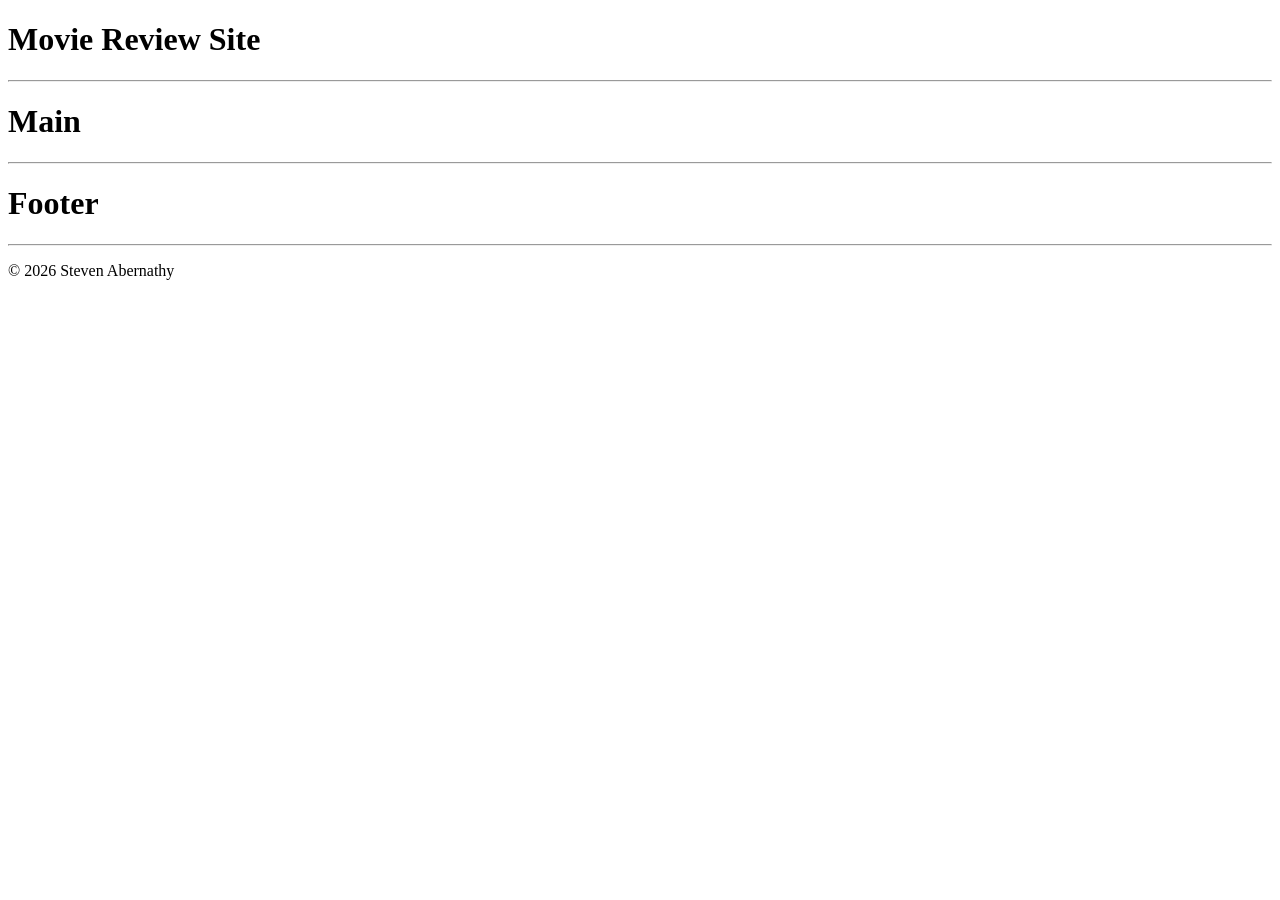
==== index.html @ 2aff2868 "Update index.html with movie review site structure" ====
<!DOCTYPE html>
<html lang="en">
<head>
    <!-- Update this area -->
    <!-- github: https://github.com/saabernathy/steven-basic-site --> 
    <title>Movie Review Site"</title>
    <meta name="description" content="Movie review site. Movie reviews, film ratings, cinema reviews, film analysis, movie critique">
</head>
<body>
    <!-- update code -->
    <header>
        <h1>Movie Review Site</h1>
        <hr>
    </header>
    <main>
        <h1>Main</h1>
        <hr>
    </main>
    <footer>
        <h1>Footer</h1>
        <hr>
        <p>&copy; 2026 Steven Abernathy</p>
    </footer>
</body>
</html>
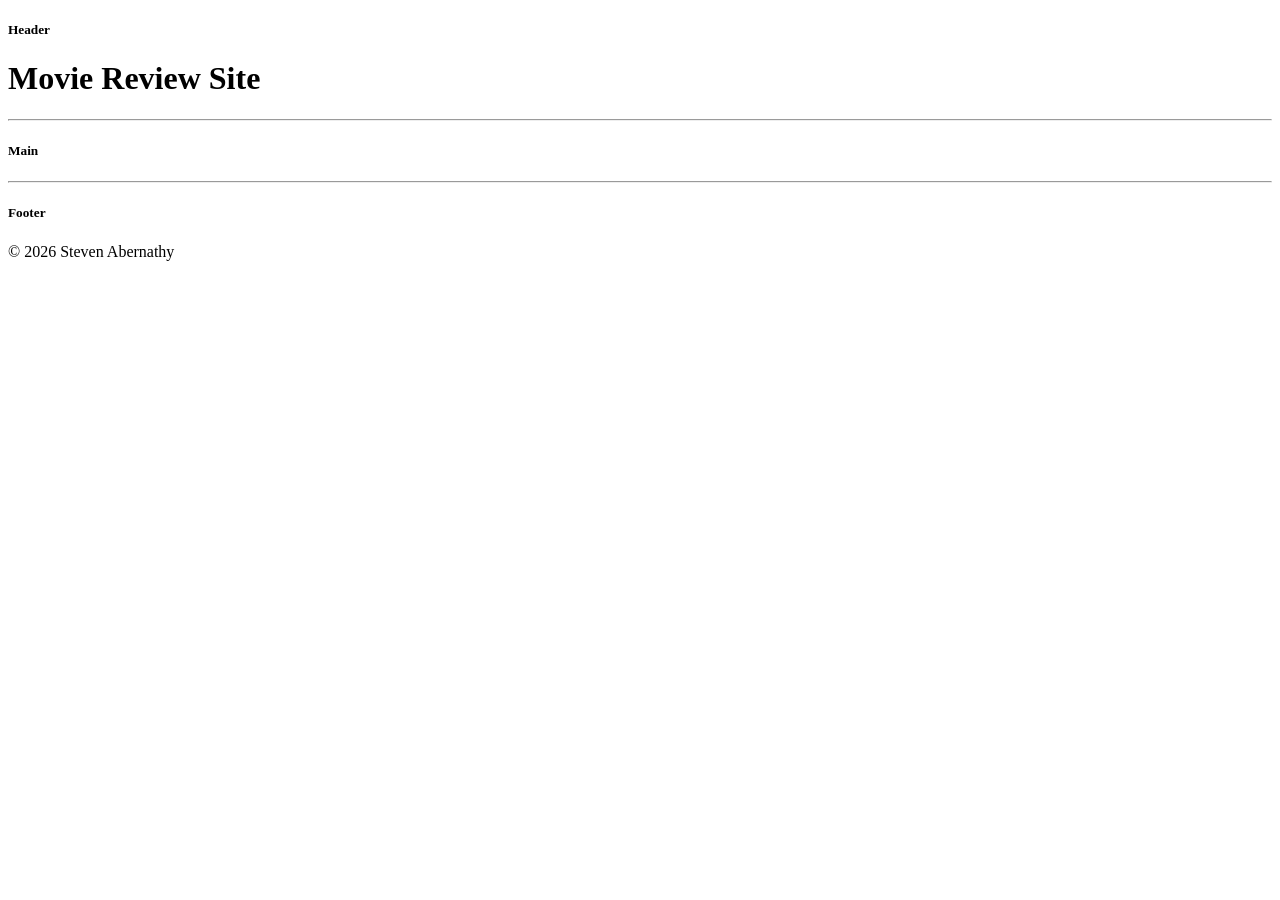
==== commit bd81ff3e: "Updated index.html" ====
--- a/index.html
+++ b/index.html
@@ -9,16 +9,16 @@
 <body>
     <!-- update code -->
     <header>
+        <h5>Header</h5>
         <h1>Movie Review Site</h1>
         <hr>
     </header>
     <main>
-        <h1>Main</h1>
-        <hr>
+        <h5>Main</h5>
     </main>
     <footer>
-        <h1>Footer</h1>
         <hr>
+        <h5>Footer</h5>
         <p>&copy; 2026 Steven Abernathy</p>
     </footer>
 </body>
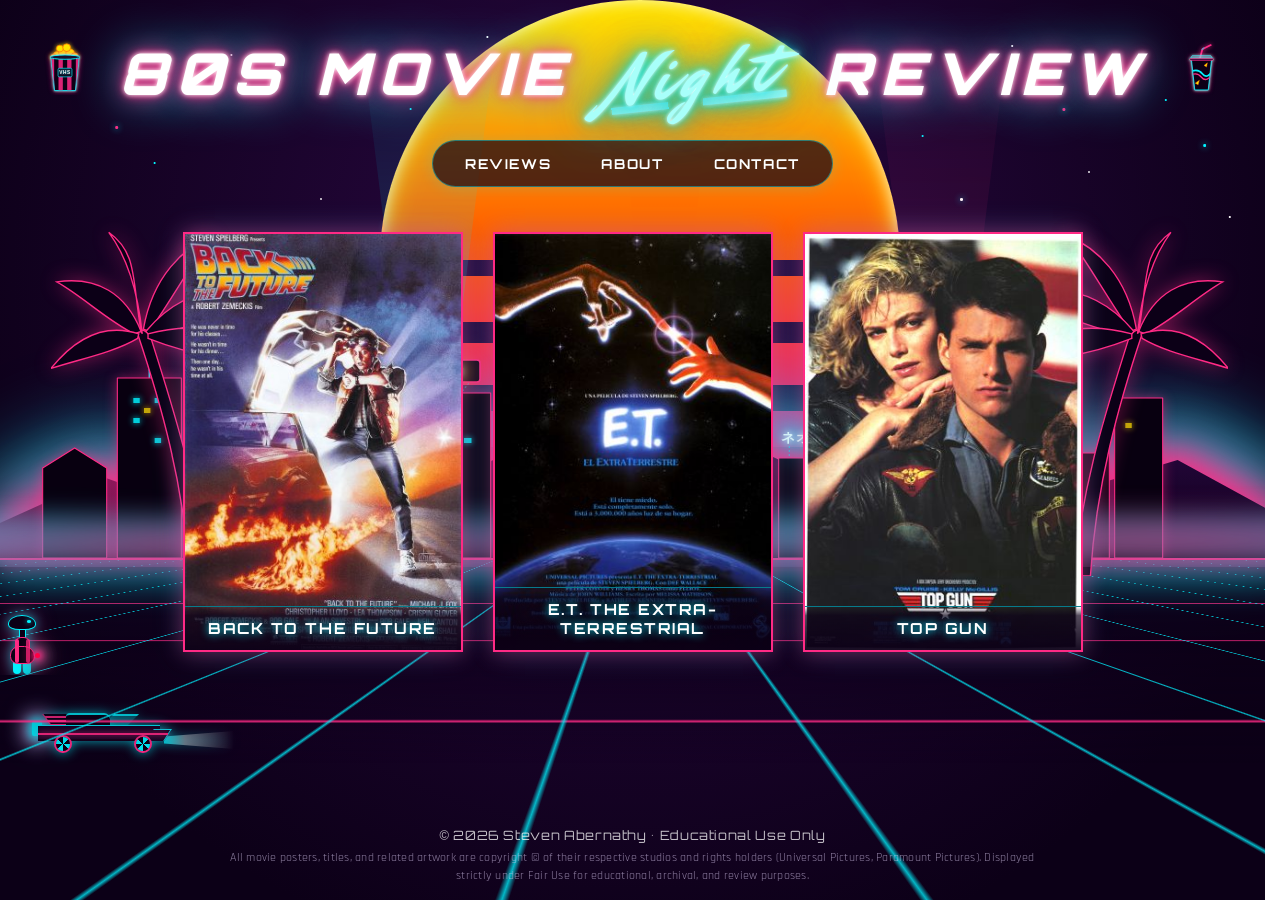
==== commit 17b04c8f: "Initial commit: 80s movie review site" ====
--- a/index.html
+++ b/index.html
@@ -1,25 +1,209 @@
 <!DOCTYPE html>
 <html lang="en">
+
 <head>
-    <!-- Update this area -->
-    <!-- github: https://github.com/saabernathy/steven-basic-site --> 
-    <title>Movie Review Site"</title>
-    <meta name="description" content="Movie review site. Movie reviews, film ratings, cinema reviews, film analysis, movie critique">
+  <meta charset="UTF-8">
+  <meta name="viewport" content="width=device-width, initial-scale=1.0">
+  <meta name="view-transition" content="same-origin">
+  <meta name="description"
+    content="A retro 80s movie review site with a synthwave aesthetic, featuring reviews of classic films like Back to the Future, E.T., and Top Gun.">
+  <title>80s Movie Night Review</title>
+  <link rel="preconnect" href="https://fonts.googleapis.com">
+  <link rel="preconnect" href="https://fonts.gstatic.com" crossorigin>
+  <link
+    href="https://fonts.googleapis.com/css2?family=Mr+Dafoe&family=Noto+Sans+JP:wght@700;900&family=Orbitron:wght@600;700;800;900&family=Rajdhani:wght@500;700&display=optional"
+    rel="stylesheet">
+  <link rel="stylesheet" href="./css/styles.css">
 </head>
+
 <body>
-    <!-- update code -->
-    <header>
-        <h5>Header</h5>
-        <h1>Movie Review Site</h1>
-        <hr>
-    </header>
-    <main>
-        <h5>Main</h5>
-    </main>
-    <footer>
-        <hr>
-        <h5>Footer</h5>
-        <p>&copy; 2026 Steven Abernathy</p>
-    </footer>
+  <!-- Twinkling Stars & Sun -->
+  <div class="stars-container" aria-hidden="true">
+    <div class="stars-layer-1"></div>
+    <div class="stars-layer-2"></div>
+  </div>
+  <div class="synth-sun"></div>
+
+  <!-- Airspace: Fighter Jets -->
+  <div class="synth-airspace" aria-hidden="true">
+    <div class="synth-jet jet-lead">
+      <div class="jet-contrail-wrapper">
+        <div class="jet-contrail"></div>
+        <div class="jet-contrail"></div>
+      </div>
+      <img src="./svg/jet.svg" class="jet-svg" alt="">
+    </div>
+    <div class="synth-jet jet-wingman">
+      <div class="jet-contrail-wrapper">
+        <div class="jet-contrail"></div>
+        <div class="jet-contrail"></div>
+      </div>
+      <img src="./svg/jet.svg" class="jet-svg" alt="">
+    </div>
+  </div>
+
+  <!-- Spacecraft & Sky Effects -->
+  <div class="synth-ufo-layer" aria-hidden="true">
+    <div class="synth-ufo"><img src="./svg/ufo.svg" alt=""></div>
+  </div>
+  <div class="shooting-star-container" aria-hidden="true">
+    <div class="shooting-star"></div>
+    <div class="shooting-star star-delayed"></div>
+  </div>
+  <div class="synth-searchlights" aria-hidden="true">
+    <div class="searchlight-beam beam-cyan"></div>
+    <div class="searchlight-beam beam-gold"></div>
+    <div class="searchlight-beam beam-pink"></div>
+  </div>
+
+  <!-- Skyline & Fog -->
+  <div class="synth-cityscape" aria-hidden="true">
+    <img src="./svg/cityscape.svg" alt="" class="city-svg-full">
+  </div>
+  <div class="synth-fog-container" aria-hidden="true">
+    <div class="fog-layer fog-cyan"></div>
+    <div class="fog-layer fog-pink"></div>
+  </div>
+
+  <!-- Shared Header -->
+  <header>
+    <h1 class="title">
+      <span class="popcorn-badge" title="Grab your synth-popcorn!">
+        <img src="./svg/popcorn.svg" class="popcorn-bucket-svg" alt="">
+      </span>
+      80s Movie <span class="title-script">Night</span> Review
+      <span class="soda-badge" title="Ice-cold retro cola!">
+        <img src="./svg/soda.svg" class="soda-cup-svg" alt="">
+      </span>
+    </h1>
+    <nav>
+      <a href="./index.html">Reviews</a>
+      <a href="./pages/about.html">About</a>
+      <a href="./pages/contact.html">Contact</a>
+    </nav>
+  </header>
+
+  <!-- Page Content -->
+  <main>
+    <section class="page-section">
+      <div class="movie-container">
+        <a href="./pages/back-to-the-future.html" class="movie-link">
+          <div class="movie-card">
+            <img src="./images/btf_ph.jpg" alt="Back to the Future poster" width="280" height="420" loading="lazy">
+            <div class="card-title">Back to the Future</div>
+          </div>
+        </a>
+        <a href="./pages/et-the-extra-terrestrial.html" class="movie-link">
+          <div class="movie-card">
+            <img src="./images/et_ph.jpg" alt="E.T. the Extra-Terrestrial poster" width="280" height="420"
+              loading="lazy">
+            <div class="card-title">E.T. the Extra-Terrestrial</div>
+          </div>
+        </a>
+        <a href="./pages/top-gun.html" class="movie-link">
+          <div class="movie-card">
+            <img src="./images/topgun_ph.jpg" alt="Top Gun poster" width="280" height="420" loading="lazy">
+            <div class="card-title">Top Gun</div>
+          </div>
+        </a>
+      </div>
+    </section>
+  </main>
+
+  <!-- E.T. Walking Across the Bottom -->
+  <div class="et-track" aria-hidden="true">
+    <div class="et-walker">
+      <div class="et-glow-finger"></div>
+
+      <div class="et-arm arm-left"></div>
+      <div class="et-arm arm-right"></div>
+
+      <div class="et-head">
+        <div class="et-eye"></div>
+      </div>
+      <div class="et-neck"></div>
+      <div class="et-chest"></div>
+      <div class="et-belly"></div>
+
+      <div class="et-leg leg-left"></div>
+      <div class="et-leg leg-right"></div>
+    </div>
+  </div>
+
+  <!-- Back to the Future DeLorean Time Machine -->
+  <div class="delorean-track" aria-hidden="true">
+    <div class="delorean-rig">
+      <div class="fire-track fire-top"></div>
+      <div class="fire-track fire-bottom"></div>
+
+      <div class="delorean-car">
+        <div class="flux-exhaust"></div>
+
+        <div class="dmc-roof"></div>
+        <div class="dmc-windshield"></div>
+        <div class="dmc-rear-louver"></div>
+        <div class="dmc-body-main"></div>
+        <div class="dmc-front-nose"></div>
+
+        <div class="dmc-headlight-glow"></div>
+
+        <div class="dmc-rub-strip"></div>
+
+        <div class="dmc-wheel wheel-rear">
+          <div class="rim-spokes"></div>
+        </div>
+        <div class="dmc-wheel wheel-front">
+          <div class="rim-spokes"></div>
+        </div>
+      </div>
+    </div>
+  </div>
+
+  <!-- Horizon, Mountains & Perspective Floor -->
+  <div class="mountain-glow-wrapper" aria-hidden="true">
+    <div class="glow-ridge"></div>
+  </div>
+  <div class="synth-lightning-sky" aria-hidden="true">
+    <div class="lightning-flash flash-cyan"></div>
+    <div class="lightning-flash flash-magenta"></div>
+  </div>
+  <div class="synth-mountains"></div>
+  <div class="synth-palms" aria-hidden="true">
+    <img src="./svg/palm.svg" class="palm-svg palm-left" alt="">
+    <img src="./svg/palm.svg" class="palm-svg palm-right" alt="">
+  </div>
+  <div class="grid-container">
+    <div class="horizon-glow"></div>
+    <div class="grid-floor"></div>
+  </div>
+
+  <!-- Lingering 88 MPH Burning Skid Tracks -->
+  <div class="lingering-skid-track" aria-hidden="true">
+    <div class="skid-line skid-line-top"></div>
+    <div class="skid-line skid-line-bottom"></div>
+  </div>
+
+  <!-- 88 MPH Time-Displacement Flash -->
+  <div class="delorean-warp-flash" aria-hidden="true"></div>
+
+
+  <!-- Airspace: Helicopter -->
+  <div class="synth-heli-container" aria-hidden="true">
+    <div class="synth-heli">
+      <img src="./svg/helicopter.svg" class="heli-svg" alt="">
+    </div>
+  </div>
+
+  <footer>
+    <p>&copy; 2026 Steven Abernathy &bull; Educational Use Only</p>
+    <p class="disclaimer">
+      All movie posters, titles, and related artwork are copyright &copy; of their respective studios and rights holders
+      (Universal Pictures, Paramount Pictures). Displayed strictly under Fair Use for educational, archival, and review
+      purposes.
+    </p>
+  </footer>
+
+  <!-- <div class="crt-overlay" aria-hidden="true"></div> -->
 </body>
+
 </html>
--- a/css/styles.css
+++ b/css/styles.css
@@ -0,0 +1,2255 @@
+/* ==========================================================================
+   1. RESET & GLOBAL BASE
+   ========================================================================== */
+* {
+    margin: 0;
+    padding: 0;
+    box-sizing: border-box;
+}
+
+html {
+    scrollbar-gutter: stable;
+    overflow-y: scroll;
+    /* Fallback for browsers that don't support scrollbar-gutter */
+}
+
+.stars-container,
+.synth-sun,
+.synth-airspace,
+.synth-ufo-layer,
+.shooting-star-container,
+.synth-searchlights,
+.synth-cityscape,
+.synth-fog-container,
+.delorean-track,
+.et-track,
+.synth-heli-container,
+.grid-container {
+    view-transition-name: persistent-background;
+}
+
+body {
+    min-height: 100vh;
+    background: radial-gradient(circle at 50% 30%, #2b0844 0%, #0c0017 80%);
+    font-family: 'Rajdhani', sans-serif;
+    color: #fff;
+    display: flex;
+    flex-direction: column;
+    align-items: center;
+    position: relative;
+    overflow-x: hidden;
+}
+
+/* --- FULLSCREEN CRT SCANLINES & VIGNETTE OVERLAY --- */
+.crt-overlay {
+    position: fixed;
+    inset: 0;
+    pointer-events: none;
+    z-index: 999;
+    overflow: hidden;
+    background:
+        radial-gradient(circle at 50% 50%,
+            transparent 60%,
+            rgba(12, 0, 23, 0.45) 85%,
+            rgba(10, 0, 18, 0.85) 100%),
+        linear-gradient(to bottom,
+            rgba(255, 255, 255, 0) 50%,
+            rgba(0, 0, 0, 0.28) 51%);
+    background-size: 100% 100%, 100% 4px;
+}
+
+.crt-overlay::after {
+    content: "";
+    position: absolute;
+    top: 0;
+    left: 0;
+    width: 100%;
+    height: 100%;
+    background: linear-gradient(to bottom,
+            transparent 0%,
+            rgba(0, 243, 255, 0.02) 50%,
+            transparent 100%);
+    animation: crt-roll 10s linear infinite;
+    pointer-events: none;
+}
+
+@keyframes crt-roll {
+    0% {
+        transform: translateY(-100%);
+    }
+
+    100% {
+        transform: translateY(100%);
+    }
+}
+
+/* ==========================================================================
+   2. RETRO BACKDROP & ATMOSPHERIC EFFECTS
+   ========================================================================== */
+.synth-sun {
+    position: fixed;
+    left: 50%;
+    transform: translateX(-50%);
+    width: min(520px, 75vw);
+    height: min(520px, 75vw);
+    border-radius: 50%;
+    z-index: 0;
+    pointer-events: none;
+    background: linear-gradient(to bottom, #ffe600 0%, #ff5e00 45%, #ff007f 85%);
+    box-shadow:
+        inset 0 0 15px rgba(255, 255, 255, 0.8),
+        inset 0 0 30px rgba(255, 230, 0, 0.9),
+        0 0 2px 2px rgba(255, 255, 255, 0.9),
+        0 0 15px 4px #ffe600,
+        0 0 45px 12px #ff2a85,
+        0 0 90px 25px rgba(255, 42, 133, 0.6);
+    filter: drop-shadow(0 0 10px rgba(255, 230, 0, 0.8)) drop-shadow(0 0 25px rgba(255, 42, 133, 0.7));
+    -webkit-mask-image: linear-gradient(to bottom,
+            #000 0%, #000 50%, transparent 50%, transparent 53%,
+            #000 53%, #000 62%, transparent 62%, transparent 66%,
+            #000 66%, #000 74%, transparent 74%, transparent 79%,
+            #000 79%, #000 86%, transparent 86%, transparent 92%,
+            #000 92%, #000 97%, transparent 97%, transparent 100%);
+    mask-image: linear-gradient(to bottom,
+            #000 0%, #000 50%, transparent 50%, transparent 53%,
+            #000 53%, #000 62%, transparent 62%, transparent 66%,
+            #000 66%, #000 74%, transparent 74%, transparent 79%,
+            #000 79%, #000 86%, transparent 86%, transparent 92%,
+            #000 92%, #000 97%, transparent 97%, transparent 100%);
+}
+
+.stars-container {
+    position: fixed;
+    top: 0;
+    left: 0;
+    width: 100%;
+    height: 65vh;
+    overflow: hidden;
+    pointer-events: none;
+    z-index: 0;
+    contain: strict;
+}
+
+.stars-layer-1,
+.stars-layer-2 {
+    will-change: opacity, transform;
+}
+
+.stars-layer-1 {
+    position: absolute;
+    top: 0;
+    left: 0;
+    width: 1.5px;
+    height: 1.5px;
+    background: transparent;
+    border-radius: 50%;
+    box-shadow:
+        5vw 8vh #fff, 12vw 18vh #00f3ff, 18vw 6vh #fff, 25vw 22vh rgba(255, 255, 255, 0.8),
+        32vw 12vh #00f3ff, 38vw 4vh #fff, 44vw 16vh rgba(255, 255, 255, 0.7), 52vw 9vh #fff,
+        58vw 20vh #00f3ff, 66vw 7vh #fff, 72vw 15vh #00f3ff, 79vw 5vh #fff,
+        85vw 19vh rgba(255, 255, 255, 0.8), 91vw 11vh #00f3ff, 96vw 24vh #fff,
+        8vw 32vh rgba(255, 255, 255, 0.6), 22vw 36vh #00f3ff, 35vw 28vh #fff,
+        64vw 34vh #fff, 78vw 30vh rgba(255, 255, 255, 0.7), 88vw 35vh #00f3ff;
+    animation: star-twinkle-slow 4s ease-in-out infinite alternate;
+}
+
+.stars-layer-2 {
+    position: absolute;
+    top: 0;
+    left: 0;
+    width: 2.5px;
+    height: 2.5px;
+    background: transparent;
+    border-radius: 50%;
+    box-shadow:
+        9vw 14vh #ff2a85, 20vw 10vh #00f3ff, 30vw 25vh #fff, 48vw 13vh #ff2a85,
+        62vw 8vh #00f3ff, 75vw 22vh #fff, 83vw 12vh #ff2a85, 94vw 16vh #00f3ff,
+        14vw 29vh #fff, 40vw 33vh #00f3ff, 69vw 27vh #ff2a85, 82vw 38vh #fff;
+    filter: drop-shadow(0 0 3px #00f3ff);
+    animation: star-twinkle-fast 2.5s ease-in-out infinite alternate;
+    animation-delay: 1.2s;
+}
+
+@keyframes star-twinkle-slow {
+    0% {
+        opacity: 0.3;
+        transform: scale(0.85);
+    }
+
+    50% {
+        opacity: 0.85;
+    }
+
+    100% {
+        opacity: 0.4;
+        transform: scale(1);
+    }
+}
+
+@keyframes star-twinkle-fast {
+    0% {
+        opacity: 0.2;
+        transform: scale(0.9);
+    }
+
+    50% {
+        opacity: 1;
+        filter: drop-shadow(0 0 5px #ff2a85);
+    }
+
+    100% {
+        opacity: 0.3;
+        transform: scale(1.1);
+    }
+}
+
+.shooting-star-container {
+    position: fixed;
+    top: 0;
+    left: 0;
+    width: 100%;
+    height: 60vh;
+    overflow: hidden;
+    pointer-events: none;
+    z-index: 1;
+}
+
+.shooting-star {
+    position: absolute;
+    top: 12%;
+    left: 68%;
+    width: 140px;
+    height: 2px;
+    background: linear-gradient(90deg, rgba(0, 243, 255, 0) 0%, #00f3ff 50%, #ffffff 100%);
+    border-radius: 999px;
+    transform: rotate(-45deg) translateX(0);
+    opacity: 0;
+    filter: drop-shadow(0 0 6px #00f3ff) drop-shadow(0 0 12px #ff2a85);
+    animation: meteor-streak 7s cubic-bezier(0.1, 0.7, 0.1, 1) infinite;
+}
+
+.shooting-star::after {
+    content: "";
+    position: absolute;
+    right: 0;
+    top: -2px;
+    width: 6px;
+    height: 6px;
+    background: #ffffff;
+    border-radius: 50%;
+    box-shadow: 0 0 8px 2px #ffffff, 0 0 16px 4px #00f3ff, 0 0 24px 6px #ff2a85;
+}
+
+@keyframes meteor-streak {
+    0% {
+        opacity: 0;
+        transform: rotate(-45deg) translateX(0) scaleX(0.2);
+    }
+
+    2% {
+        opacity: 1;
+        transform: rotate(-45deg) translateX(-80px) scaleX(1);
+    }
+
+    6% {
+        opacity: 0;
+        transform: rotate(-45deg) translateX(-320px) scaleX(1.4);
+    }
+
+    100% {
+        opacity: 0;
+        transform: rotate(-45deg) translateX(-320px);
+    }
+}
+
+.star-delayed {
+    top: 6%;
+    left: 45%;
+    animation-delay: 3.5s;
+    animation-duration: 9s;
+}
+
+.synth-airspace {
+    position: fixed;
+    top: 0;
+    left: 0;
+    width: 100%;
+    height: 50vh;
+    pointer-events: none;
+    overflow: hidden;
+    z-index: 2;
+    contain: layout paint;
+}
+
+.synth-jet {
+    position: absolute;
+    filter: drop-shadow(0 0 5px rgba(0, 243, 255, 0.5));
+    will-change: transform, opacity;
+}
+
+.jet-lead {
+    top: 18%;
+    right: -120px;
+    width: 90px;
+    animation: flight-pass-lead 18s linear infinite;
+    animation-delay: 2s;
+}
+
+.jet-wingman {
+    top: 8%;
+    right: -100px;
+    width: 65px;
+    opacity: 0.85;
+    animation: flight-pass-wingman 22s linear infinite;
+    animation-delay: 8s;
+}
+
+@keyframes flight-pass-lead {
+    0% {
+        transform: translate(0, 0) rotate(-6deg);
+        opacity: 0;
+    }
+
+    5% {
+        opacity: 1;
+    }
+
+    90% {
+        opacity: 1;
+    }
+
+    100% {
+        transform: translate(calc(-100vw - 200px), 65px) rotate(-6deg);
+        opacity: 0;
+    }
+}
+
+@keyframes flight-pass-wingman {
+    0% {
+        transform: translate(0, 0) rotate(-4deg);
+        opacity: 0;
+    }
+
+    5% {
+        opacity: 0.85;
+    }
+
+    90% {
+        opacity: 0.85;
+    }
+
+    100% {
+        transform: translate(calc(-100vw - 200px), 40px) rotate(-4deg);
+        opacity: 0;
+    }
+}
+
+@keyframes burn-flicker {
+    0% {
+        transform: scaleX(0.85);
+        opacity: 0.8;
+    }
+
+    100% {
+        transform: scaleX(1.15);
+        opacity: 1;
+    }
+}
+
+@keyframes nav-flash {
+
+    0%,
+    100% {
+        opacity: 0.2;
+    }
+
+    50% {
+        opacity: 1;
+    }
+}
+
+.jet-contrail-wrapper {
+    position: absolute;
+    top: 50%;
+    left: 96px;
+    transform: translateY(-50%);
+    display: flex;
+    flex-direction: column;
+    gap: 6px;
+    pointer-events: none;
+    z-index: -1;
+}
+
+.jet-contrail {
+    width: 260px;
+    height: 3px;
+    border-radius: 999px;
+    transform-origin: left center;
+    background: linear-gradient(to right,
+            #ffffff 0%, #00f3ff 15%, #ff2a85 50%,
+            rgba(255, 42, 133, 0.4) 80%, transparent 100%);
+    filter: drop-shadow(0 0 5px #00f3ff) drop-shadow(0 0 12px #ff2a85);
+    animation: contrail-pulsate 0.25s ease-in-out infinite alternate;
+}
+
+.jet-wingman .jet-contrail {
+    width: 190px;
+    height: 2px;
+    opacity: 0.8;
+}
+
+@keyframes contrail-pulsate {
+    0% {
+        transform: scaleY(0.85) scaleX(0.95);
+        opacity: 0.85;
+    }
+
+    100% {
+        transform: scaleY(1.3) scaleX(1.05);
+        opacity: 1;
+    }
+}
+
+.synth-ufo-layer {
+    position: fixed;
+    top: 0;
+    left: 0;
+    width: 100%;
+    height: 60vh;
+    pointer-events: none;
+    overflow: hidden;
+    z-index: 2;
+}
+
+.synth-ufo {
+    position: absolute;
+    top: 14%;
+    left: -160px;
+    width: 130px;
+    animation: ufo-flight-path 26s ease-in-out infinite;
+    animation-delay: 4s;
+    filter: drop-shadow(0 0 10px rgba(0, 243, 255, 0.6));
+}
+
+@keyframes ufo-flight-path {
+    0% {
+        transform: translate(0, 0) scale(0.7) rotate(4deg);
+        opacity: 0;
+    }
+
+    8% {
+        opacity: 1;
+        transform: translate(25vw, 15px) scale(0.9) rotate(-3deg);
+    }
+
+    30% {
+        transform: translate(45vw, -8px) scale(1) rotate(2deg);
+    }
+
+    50% {
+        transform: translate(52vw, 5px) scale(1.05) rotate(-2deg);
+    }
+
+    70% {
+        transform: translate(75vw, -12px) scale(0.95) rotate(3deg);
+    }
+
+    92% {
+        opacity: 1;
+        transform: translate(calc(100vw + 60px), 20px) scale(0.75) rotate(-4deg);
+    }
+
+    100% {
+        transform: translate(calc(100vw + 180px), 30px) scale(0.6) rotate(-4deg);
+        opacity: 0;
+    }
+}
+
+@keyframes tractor-scan {
+
+    0%,
+    42%,
+    62%,
+    100% {
+        opacity: 0;
+        transform: scaleX(0.2);
+    }
+
+    46% {
+        opacity: 0.75;
+        transform: scaleX(1);
+        filter: drop-shadow(0 0 15px #00f3ff);
+    }
+
+    52% {
+        opacity: 0.95;
+        transform: scaleX(1.15);
+    }
+
+    58% {
+        opacity: 0.7;
+        transform: scaleX(0.9);
+    }
+}
+
+.synth-searchlights {
+    position: fixed;
+    bottom: 38vh;
+    left: 0;
+    width: 100%;
+    height: 60vh;
+    pointer-events: none;
+    overflow: hidden;
+    z-index: 1;
+}
+
+.searchlight-beam {
+    position: absolute;
+    bottom: 0;
+    width: 140px;
+    height: 100%;
+    transform-origin: bottom center;
+    clip-path: polygon(48% 100%, 52% 100%, 100% 0%, 0% 0%);
+    opacity: 0.45;
+    mix-blend-mode: screen;
+}
+
+.beam-cyan {
+    left: 28%;
+    background: linear-gradient(to top, rgba(255, 255, 255, 0.9) 0%, rgba(0, 243, 255, 0.7) 15%, rgba(0, 243, 255, 0.25) 60%, transparent 100%);
+    filter: blur(4px);
+    animation: sweep-beam-cyan 9s ease-in-out infinite alternate;
+}
+
+.beam-pink {
+    left: 68%;
+    background: linear-gradient(to top, rgba(255, 255, 255, 0.85) 0%, rgba(255, 42, 133, 0.65) 15%, rgba(255, 42, 133, 0.2) 60%, transparent 100%);
+    filter: blur(5px);
+    animation: sweep-beam-pink 12s ease-in-out infinite alternate;
+    animation-delay: -3s;
+}
+
+.beam-gold {
+    left: 48%;
+    width: 100px;
+    background: linear-gradient(to top, rgba(255, 255, 255, 0.95) 0%, rgba(255, 230, 0, 0.6) 12%, rgba(255, 94, 0, 0.2) 55%, transparent 100%);
+    filter: blur(3px);
+    opacity: 0.35;
+    animation: sweep-beam-gold 7.5s ease-in-out infinite alternate;
+    animation-delay: -1.5s;
+}
+
+@keyframes sweep-beam-cyan {
+    0% {
+        transform: rotate(-38deg);
+    }
+
+    50% {
+        transform: rotate(-8deg);
+    }
+
+    100% {
+        transform: rotate(26deg);
+    }
+}
+
+@keyframes sweep-beam-pink {
+    0% {
+        transform: rotate(32deg);
+    }
+
+    50% {
+        transform: rotate(-5deg);
+    }
+
+    100% {
+        transform: rotate(-34deg);
+    }
+}
+
+@keyframes sweep-beam-gold {
+    0% {
+        transform: rotate(-15deg);
+    }
+
+    50% {
+        transform: rotate(18deg);
+    }
+
+    100% {
+        transform: rotate(-24deg);
+    }
+}
+
+.synth-cityscape {
+    position: fixed;
+    bottom: 38vh;
+    left: 0;
+    width: 100%;
+    height: 250px;
+    z-index: 3;
+    pointer-events: none;
+    overflow: visible;
+}
+
+.synth-fog-container {
+    position: fixed;
+    bottom: 37vh;
+    left: 0;
+    width: 100%;
+    height: 90px;
+    pointer-events: none;
+    overflow: hidden;
+    z-index: 4;
+}
+
+.fog-layer {
+    position: absolute;
+    top: 0;
+    left: -50%;
+    width: 200%;
+    height: 100%;
+    pointer-events: none;
+}
+
+.fog-cyan {
+    background:
+        radial-gradient(ellipse 35% 60% at 20% 70%, rgba(0, 243, 255, 0.75) 0%, transparent 70%),
+        radial-gradient(ellipse 40% 55% at 55% 65%, rgba(0, 243, 255, 0.65) 0%, transparent 70%),
+        radial-gradient(ellipse 30% 65% at 85% 70%, rgba(0, 243, 255, 0.70) 0%, transparent 70%);
+    filter: blur(10px);
+    animation: fog-drift-left 22s linear infinite alternate;
+}
+
+.fog-pink {
+    background:
+        radial-gradient(ellipse 35% 55% at 35% 75%, rgba(255, 42, 133, 0.75) 0%, transparent 70%),
+        radial-gradient(ellipse 38% 60% at 70% 70%, rgba(255, 42, 133, 0.70) 0%, transparent 70%),
+        radial-gradient(ellipse 25% 50% at 10% 65%, rgba(255, 42, 133, 0.60) 0%, transparent 70%);
+    filter: blur(12px);
+    opacity: 0.85;
+    animation: fog-drift-right 28s linear infinite alternate;
+}
+
+@keyframes fog-drift-left {
+    0% {
+        transform: translateX(0);
+    }
+
+    100% {
+        transform: translateX(-15%);
+    }
+}
+
+@keyframes fog-drift-right {
+    0% {
+        transform: translateX(-15%);
+    }
+
+    100% {
+        transform: translateX(0);
+    }
+}
+
+.synth-lightning-sky {
+    position: fixed;
+    bottom: 38vh;
+    left: 0;
+    width: 100%;
+    height: 55vh;
+    pointer-events: none;
+    overflow: hidden;
+    z-index: 1;
+    mix-blend-mode: screen;
+}
+
+.lightning-flash {
+    position: absolute;
+    bottom: 0;
+    width: 70%;
+    height: 100%;
+    opacity: 0;
+    pointer-events: none;
+}
+
+.flash-cyan {
+    left: 5%;
+    background: radial-gradient(ellipse 65% 50% at 35% 90%, rgba(255, 255, 255, 0.95) 0%, rgba(0, 243, 255, 0.75) 25%, rgba(0, 243, 255, 0.3) 60%, transparent 85%);
+    filter: blur(8px);
+    animation: lightning-strike-cyan 11s infinite;
+}
+
+.flash-magenta {
+    right: 5%;
+    background: radial-gradient(ellipse 70% 55% at 65% 92%, rgba(255, 255, 255, 0.9) 0%, rgba(255, 42, 133, 0.8) 30%, rgba(140, 0, 255, 0.35) 65%, transparent 85%);
+    filter: blur(10px);
+    animation: lightning-strike-magenta 16s infinite;
+    animation-delay: 5.5s;
+}
+
+@keyframes lightning-strike-cyan {
+
+    0%,
+    93%,
+    100% {
+        opacity: 0;
+        transform: scaleY(0.9);
+    }
+
+    93.4% {
+        opacity: 0.85;
+        transform: scaleY(1.05);
+    }
+
+    94.2% {
+        opacity: 0.15;
+    }
+
+    94.8% {
+        opacity: 1;
+        transform: scaleY(1.1);
+    }
+
+    96% {
+        opacity: 0.4;
+    }
+
+    97.5% {
+        opacity: 0;
+        transform: scaleY(1);
+    }
+}
+
+@keyframes lightning-strike-magenta {
+
+    0%,
+    91%,
+    100% {
+        opacity: 0;
+    }
+
+    91.5% {
+        opacity: 0.7;
+        transform: scaleX(0.95);
+    }
+
+    92.2% {
+        opacity: 0.1;
+    }
+
+    92.8% {
+        opacity: 0.95;
+        transform: scaleX(1.05);
+    }
+
+    93.8% {
+        opacity: 0.25;
+    }
+
+    94.5% {
+        opacity: 0.8;
+    }
+
+    96.5% {
+        opacity: 0;
+        transform: scaleX(1);
+    }
+}
+
+.mountain-glow-wrapper {
+    position: fixed;
+    bottom: 38vh;
+    left: 0;
+    width: 100%;
+    height: 150px;
+    z-index: 1;
+    pointer-events: none;
+    filter: blur(15px) drop-shadow(0 -8px 25px #ff2a85) drop-shadow(0 -15px 35px #00f3ff);
+}
+
+.glow-ridge {
+    width: 100%;
+    height: 100%;
+    background: #ff2a85;
+    clip-path: polygon(0% 100%, 0% 75%, 8% 42%, 16% 68%, 24% 25%, 32% 62%, 41% 18%, 50% 55%, 59% 22%, 68% 60%, 76% 15%, 84% 52%, 92% 30%, 100% 70%, 100% 100%);
+}
+
+.synth-mountains {
+    position: fixed;
+    bottom: 38vh;
+    left: 0;
+    width: 100%;
+    height: 140px;
+    z-index: 2;
+    pointer-events: none;
+    background:
+        linear-gradient(135deg, rgba(255, 42, 133, 0.45) 0%, transparent 60%),
+        linear-gradient(to top, #0c0017 0%, #2b0844 100%);
+    clip-path: polygon(0% 100%, 0% 75%, 8% 42%, 16% 68%, 24% 25%, 32% 62%, 41% 18%, 50% 55%, 59% 22%, 68% 60%, 76% 15%, 84% 52%, 92% 30%, 100% 70%, 100% 100%);
+    filter: drop-shadow(0 -4px 12px rgba(255, 42, 133, 0.6));
+}
+
+.synth-palms {
+    position: fixed;
+    bottom: 36vh;
+    left: 0;
+    width: 100%;
+    display: flex;
+    justify-content: space-between;
+    padding: 0 4vw;
+    pointer-events: none;
+    z-index: 3;
+}
+
+.palm-svg {
+    width: clamp(140px, 18vw, 240px);
+    height: auto;
+    overflow: visible;
+    filter: drop-shadow(0 0 10px rgba(255, 42, 133, 0.45));
+}
+
+.palm-right {
+    transform: scaleX(-1);
+}
+
+.grid-container {
+    position: fixed;
+    bottom: 0;
+    left: 0;
+    width: 100%;
+    height: 38vh;
+    overflow: hidden;
+    perspective: 400px;
+    perspective-origin: 50% 0%;
+    transform-style: preserve-3d;
+    z-index: 1;
+    pointer-events: none;
+    contain: layout paint;
+}
+
+.horizon-glow {
+    position: absolute;
+    top: 0;
+    left: 0;
+    right: 0;
+    height: 2px;
+    background: #ff2a85;
+    box-shadow: 0 0 20px 4px #ff2a85, 0 0 40px 10px #00f3ff;
+    z-index: 4;
+}
+
+.grid-floor {
+    position: absolute;
+    top: 0;
+    left: -50%;
+    width: 200%;
+    height: 200%;
+    background-image:
+        linear-gradient(to right, rgba(0, 243, 255, 0.75) 1px, transparent 1px),
+        linear-gradient(to bottom, rgba(255, 42, 133, 0.85) 1px, transparent 1px);
+    background-size: 60px 60px;
+    transform-origin: 50% 0%;
+    transform: rotateX(82deg);
+    animation: drive-forward 1.2s linear infinite;
+    will-change: background-position;
+}
+
+.grid-container::after {
+    content: "";
+    position: absolute;
+    inset: 0;
+    background: linear-gradient(to bottom, #0c0017 0%, transparent 60%);
+    pointer-events: none;
+    z-index: 3;
+}
+
+@keyframes drive-forward {
+    0% {
+        background-position: 0 0px;
+    }
+
+    100% {
+        background-position: 0 60px;
+    }
+}
+
+/* ==========================================================================
+   3. HEADER & NAVIGATION
+   ========================================================================== */
+header {
+    width: 100%;
+    padding: 24px 20px 10px;
+    display: flex;
+    flex-direction: column;
+    align-items: center;
+    gap: 15px;
+    z-index: 10;
+    view-transition-name: site-header;
+}
+
+.title {
+    font-family: 'Orbitron', sans-serif;
+    font-weight: 900;
+    font-style: italic;
+    text-transform: uppercase;
+    font-size: clamp(1.8rem, 4.5vw, 3.8rem);
+    letter-spacing: 0.15em;
+    text-align: center;
+    text-shadow:
+        0 0 5px #fff,
+        0 0 10px #ff2a85,
+        0 0 25px #ff2a85,
+        0 0 50px #00f3ff;
+}
+
+.title-script {
+    font-family: 'Mr Dafoe', cursive;
+    font-weight: 400;
+    font-style: normal;
+    text-transform: none;
+    text-decoration: underline;
+    font-size: 1.25em;
+    color: #a8fffa;
+    margin-left: 0.1em;
+    margin-right: 0.15em;
+    display: inline-block;
+    transform: rotate(-6deg);
+    text-shadow:
+        0 0 4px #ffffff,
+        0 0 10px #00f3ff,
+        0 0 22px #00d2c4,
+        0 0 40px #008b8b,
+        0 0 65px rgba(0, 243, 255, 0.5);
+    /* Neon dying / failing tube animation */
+    animation: neon-dying-flicker 7s infinite;
+}
+
+@keyframes neon-dying-flicker {
+
+    /* Tube lit and buzzing */
+    0%,
+    18%,
+    22%,
+    25%,
+    53%,
+    57%,
+    100% {
+        color: #a8fffa;
+        opacity: 1;
+        text-shadow:
+            0 0 4px #ffffff,
+            0 0 10px #00f3ff,
+            0 0 22px #00d2c4,
+            0 0 40px #008b8b,
+            0 0 65px rgba(0, 243, 255, 0.5);
+    }
+
+    /* Quick initial hitch / brownout */
+    19%,
+    21% {
+        color: rgba(30, 75, 85, 0.45);
+        opacity: 0.35;
+        text-shadow: none;
+    }
+
+    /* Voltage dips slightly */
+    24% {
+        color: #72ded6;
+        opacity: 0.7;
+        text-shadow: 0 0 6px #00a89d;
+    }
+
+    /* Long erratic blackout sequence */
+    54% {
+        color: rgba(25, 60, 70, 0.3);
+        opacity: 0.25;
+        text-shadow: none;
+    }
+
+    54.5% {
+        color: #a8fffa;
+        opacity: 0.9;
+        text-shadow: 0 0 10px #00f3ff;
+    }
+
+    55% {
+        color: rgba(20, 50, 60, 0.2);
+        opacity: 0.2;
+        text-shadow: none;
+    }
+
+    55.6% {
+        color: #a8fffa;
+        opacity: 0.85;
+        text-shadow: 0 0 8px #00f3ff;
+    }
+
+    /* Extended dead power failure (~1.4s) */
+    58%,
+    78% {
+        color: rgba(35, 70, 80, 0.25);
+        opacity: 0.28;
+        text-shadow: none;
+    }
+
+    /* Spastic gas restrike before recovering */
+    78.4% {
+        color: #ffffff;
+        opacity: 1;
+        text-shadow: 0 0 12px #00f3ff, 0 0 30px #00f3ff;
+    }
+
+    79% {
+        color: rgba(20, 50, 60, 0.2);
+        opacity: 0.2;
+        text-shadow: none;
+    }
+
+    79.6% {
+        color: #a8fffa;
+        opacity: 0.8;
+        text-shadow: 0 0 8px #00f3ff;
+    }
+
+    80.2% {
+        color: rgba(20, 50, 60, 0.2);
+        opacity: 0.25;
+        text-shadow: none;
+    }
+
+    80.8% {
+        color: #ffffff;
+        opacity: 1;
+        text-shadow: 0 0 15px #00f3ff, 0 0 35px #00f3ff;
+    }
+
+    81.4% {
+        color: rgba(30, 65, 75, 0.35);
+        opacity: 0.3;
+        text-shadow: none;
+    }
+
+    82% {
+        color: #a8fffa;
+        opacity: 0.95;
+        text-shadow:
+            0 0 4px #ffffff,
+            0 0 10px #00f3ff,
+            0 0 22px #00d2c4,
+            0 0 40px #008b8b;
+    }
+}
+
+nav {
+    display: flex;
+    gap: 14px;
+    background: rgba(12, 0, 23, 0.7);
+    border: 1px solid rgba(0, 243, 255, 0.4);
+    padding: 6px 14px;
+    border-radius: 30px;
+    box-shadow: 0 0 15px rgba(0, 243, 255, 0.2);
+}
+
+nav a {
+    color: #fff;
+    text-decoration: none;
+    font-family: 'Orbitron', sans-serif;
+    font-weight: 700;
+    font-size: 0.85rem;
+    letter-spacing: 0.12em;
+    text-transform: uppercase;
+    padding: 8px 18px;
+    border-radius: 20px;
+    transition: all 0.25s ease;
+}
+
+nav a:hover {
+    color: #0c0017;
+    background: #00f3ff;
+    box-shadow: 0 0 15px #00f3ff;
+}
+
+footer {
+    position: relative;
+    margin-top: auto;
+    padding-bottom: 16px;
+    z-index: 10;
+    font-family: 'Orbitron', sans-serif;
+    font-size: 0.8rem;
+    color: rgba(255, 255, 255, 0.75);
+    text-align: center;
+    display: flex;
+    flex-direction: column;
+    gap: 6px;
+    letter-spacing: 0.05em;
+}
+
+footer .disclaimer {
+    font-family: 'Rajdhani', sans-serif;
+    font-size: 0.78rem;
+    color: rgba(226, 212, 250, 0.6);
+    max-width: 820px;
+    margin: 0 auto;
+    line-height: 1.4;
+    letter-spacing: 0.02em;
+}
+
+/* ==========================================================================
+   4. SVG BADGES
+   ========================================================================== */
+.popcorn-badge {
+    display: inline-flex;
+    justify-content: center;
+    align-items: center;
+    margin-bottom: -5px;
+    animation: popcorn-float 3.5s ease-in-out infinite alternate;
+    cursor: pointer;
+    transition: transform 0.25s ease;
+}
+
+.popcorn-badge:hover {
+    transform: scale(1.12) rotate(-3deg);
+}
+
+.popcorn-bucket-svg {
+    width: 0.9em;
+    height: 0.98em;
+    overflow: visible;
+    vertical-align: middle;
+}
+
+@keyframes popcorn-float {
+    0% {
+        transform: translateY(0px);
+    }
+
+    100% {
+        transform: translateY(-8px);
+    }
+}
+
+.soda-badge {
+    display: inline-flex;
+    align-items: center;
+    justify-content: center;
+    margin-bottom: 0;
+    animation: soda-float 3.5s ease-in-out infinite alternate;
+    animation-delay: 0.6s;
+    cursor: pointer;
+    transition: transform 0.25s ease;
+}
+
+.soda-badge:hover {
+    transform: scale(1.12) rotate(4deg);
+}
+
+.soda-cup-svg {
+    width: 0.85em;
+    height: 0.95em;
+    overflow: visible;
+    vertical-align: middle;
+}
+
+@keyframes soda-float {
+    0% {
+        transform: translateY(0px) rotate(1deg);
+    }
+
+    100% {
+        transform: translateY(-7px) rotate(-2deg);
+    }
+}
+
+/* ==========================================================================
+   5. PAGE SECTIONS & CARDS
+   ========================================================================== */
+main {
+    width: 100%;
+    max-width: 1200px;
+    position: relative;
+    min-height: 520px;
+    display: flex;
+    justify-content: center;
+    align-items: center;
+    z-index: 10;
+    padding: 10px 20px 40px;
+    view-transition-name: main-content;
+}
+
+.page-section {
+    display: flex;
+    justify-content: center;
+    align-items: center;
+    width: 100%;
+    animation: fadeIn 0.4s ease;
+}
+
+@keyframes fadeIn {
+    from {
+        opacity: 0;
+        transform: translateY(10px);
+    }
+
+    to {
+        opacity: 1;
+        transform: translateY(0);
+    }
+}
+
+.movie-container {
+    display: flex;
+    flex-wrap: wrap;
+    justify-content: center;
+    gap: 30px;
+    width: 100%;
+}
+
+.movie-link {
+    display: block;
+    text-decoration: none;
+    color: inherit;
+    flex-shrink: 0;
+}
+
+.movie-card {
+    width: 280px;
+    height: 420px;
+    background-color: #1a0b2c;
+    border: 2px solid #ff2a85;
+    box-shadow: 0 0 20px rgba(255, 42, 133, 0.4), 0 0 30px rgba(0, 243, 255, 0.2);
+    display: flex;
+    flex-direction: column;
+    justify-content: flex-end;
+    align-items: center;
+    flex-shrink: 0;
+    overflow: hidden;
+    cursor: pointer;
+    position: relative;
+    transition: transform 0.3s ease, box-shadow 0.3s ease;
+}
+
+.movie-card img {
+    position: absolute;
+    top: 0;
+    left: 0;
+    width: 100%;
+    height: 100%;
+    object-fit: cover;
+    display: block;
+}
+
+.movie-card:hover {
+    transform: translateY(-12px);
+    box-shadow: 0 0 30px #ff2a85, 0 0 50px #00f3ff;
+}
+
+.card-title {
+    position: relative;
+    width: 100%;
+    padding: 12px 10px;
+    background: linear-gradient(to top, rgba(12, 0, 23, 0.95) 0%, rgba(12, 0, 23, 0.7) 80%, transparent 100%);
+    border-top: 1px solid rgba(0, 243, 255, 0.5);
+    color: #fff;
+    font-family: 'Orbitron', sans-serif;
+    font-size: 0.95rem;
+    font-weight: 700;
+    letter-spacing: 0.1em;
+    text-transform: uppercase;
+    text-align: center;
+    text-shadow: 0 0 8px #00f3ff;
+    z-index: 2;
+}
+
+/* Glass panels (About & Contact) */
+.glass-panel {
+    width: 100%;
+    max-width: 760px;
+    margin: 0 auto;
+    background: rgba(18, 5, 36, 0.85);
+    border: 2px solid #ff2a85;
+    box-shadow: 0 0 25px rgba(255, 42, 133, 0.35), inset 0 0 20px rgba(0, 243, 255, 0.15);
+    padding: 35px 30px;
+    border-radius: 8px;
+    backdrop-filter: blur(6px);
+    -webkit-backdrop-filter: blur(6px);
+}
+
+.glass-panel h2 {
+    font-family: 'Orbitron', sans-serif;
+    font-size: 1.8rem;
+    color: #00f3ff;
+    text-shadow: 0 0 10px #00f3ff;
+    text-transform: uppercase;
+    margin-bottom: 16px;
+    letter-spacing: 0.08em;
+    text-align: center;
+}
+
+.glass-panel p {
+    font-size: 1.15rem;
+    line-height: 1.6;
+    color: #e2d4fa;
+    margin-bottom: 16px;
+}
+
+.stats-bar {
+    display: flex;
+    flex-wrap: wrap;
+    justify-content: space-around;
+    gap: 15px;
+    margin-top: 25px;
+    padding-top: 20px;
+    border-top: 1px solid rgba(255, 42, 133, 0.4);
+    text-align: center;
+}
+
+.stat-box {
+    min-width: 110px;
+}
+
+.stat-box strong {
+    display: block;
+    font-family: 'Orbitron', sans-serif;
+    font-size: 1.4rem;
+    color: #ff2a85;
+    text-shadow: 0 0 8px #ff2a85;
+}
+
+.stat-box span {
+    font-size: 0.85rem;
+    text-transform: uppercase;
+    letter-spacing: 0.1em;
+    color: #00f3ff;
+}
+
+/* Form Styles */
+.contact-form {
+    display: flex;
+    flex-direction: column;
+    gap: 16px;
+}
+
+.form-group {
+    display: flex;
+    flex-direction: column;
+    gap: 6px;
+}
+
+.form-group label {
+    font-family: 'Orbitron', sans-serif;
+    font-size: 0.85rem;
+    color: #00f3ff;
+    letter-spacing: 0.08em;
+    text-transform: uppercase;
+}
+
+.form-group input,
+.form-group textarea {
+    background: rgba(12, 0, 23, 0.9);
+    border: 1px solid #ff2a85;
+    border-radius: 4px;
+    padding: 10px 14px;
+    color: #fff;
+    font-family: 'Rajdhani', sans-serif;
+    font-size: 1.1rem;
+    outline: none;
+}
+
+.form-group input:focus,
+.form-group textarea:focus {
+    border-color: #00f3ff;
+    box-shadow: 0 0 10px #00f3ff;
+}
+
+.submit-btn {
+    align-self: center;
+    background: #ff2a85;
+    color: #fff;
+    border: none;
+    padding: 10px 30px;
+    font-family: 'Orbitron', sans-serif;
+    font-weight: 700;
+    letter-spacing: 0.1em;
+    text-transform: uppercase;
+    cursor: pointer;
+    border-radius: 4px;
+    box-shadow: 0 0 15px #ff2a85;
+    transition: all 0.25s ease;
+    margin-top: 8px;
+}
+
+.submit-btn:hover {
+    background: #00f3ff;
+    color: #0c0017;
+    box-shadow: 0 0 20px #00f3ff;
+}
+
+/* ==========================================================================
+   6. CONSOLIDATED SVG SIZING & ACTION WRAPS
+   ========================================================================== */
+/* SVG Sizing */
+.jet-svg {
+    width: 100%;
+    height: auto;
+    display: block;
+}
+
+.city-svg-full {
+    width: 100%;
+    height: 100%;
+    display: block;
+    object-fit: fill;
+}
+
+.synth-ufo img {
+    width: 100%;
+    height: auto;
+    display: block;
+}
+
+/* Reusable Action Wrap for Glass Panels */
+.panel-action-wrap {
+    text-align: center;
+    margin-top: 30px;
+}
+
+.panel-action-wrap .submit-btn {
+    display: inline-block;
+    text-decoration: none;
+}
+
+
+/* ==========================================================================
+  8.  E.T. RETRO WALKER
+   ========================================================================== */
+.et-track {
+    position: fixed;
+    bottom: 25vh;
+    left: 0;
+    width: 100vw;
+    height: 75px;
+    pointer-events: none;
+    z-index: 8;
+    overflow: hidden;
+}
+
+/* Character Container & Motion Across Screen */
+.et-walker {
+    position: absolute;
+    bottom: 0;
+    left: 0;
+    width: 44px;
+    height: 60px;
+    transform-origin: bottom center;
+    filter: drop-shadow(0 0 6px rgba(0, 243, 255, 0.6)) drop-shadow(0 0 10px rgba(255, 42, 133, 0.4));
+    animation:
+        et-traverse 26s linear infinite alternate,
+        et-waddle 0.55s ease-in-out infinite alternate;
+}
+
+/* Distinct Wide E.T. Head */
+.et-head {
+    position: absolute;
+    top: 0;
+    left: 8px;
+    width: 28px;
+    height: 15px;
+    background: #0c0017;
+    border: 1.5px solid #00f3ff;
+    border-radius: 50% 50% 40% 40% / 60% 60% 35% 35%;
+    z-index: 4;
+}
+
+/* Glowing Eye */
+.et-eye {
+    position: absolute;
+    top: 4px;
+    right: 4px;
+    width: 4.5px;
+    height: 3px;
+    background: #00f3ff;
+    border-radius: 50%;
+    box-shadow: 0 0 5px #00f3ff;
+}
+
+/* Telescoping / Slender Neck */
+.et-neck {
+    position: absolute;
+    top: 12px;
+    left: 19px;
+    width: 6.5px;
+    height: 14px;
+    background: #0c0017;
+    border-left: 1.5px solid #00f3ff;
+    border-right: 1.5px solid #00f3ff;
+    z-index: 2;
+    animation: et-neck-stretch 3.5s ease-in-out infinite alternate;
+}
+
+/* Upper Torso & Rounded Potbelly */
+.et-chest {
+    position: absolute;
+    top: 22px;
+    left: 15px;
+    width: 15px;
+    height: 14px;
+    background: #0c0017;
+    border: 1.5px solid #ff2a85;
+    border-radius: 6px 6px 0 0;
+    z-index: 3;
+}
+
+.et-belly {
+    position: absolute;
+    top: 31px;
+    left: 10px;
+    width: 25px;
+    height: 18px;
+    background: #0c0017;
+    border: 1.5px solid #ff2a85;
+    border-radius: 12px 14px 10px 10px;
+    z-index: 3;
+}
+
+/* Long Drooping Alien Arms */
+.et-arm {
+    position: absolute;
+    top: 24px;
+    width: 3.5px;
+    height: 24px;
+    background: #ff2a85;
+    border-radius: 3px;
+    transform-origin: top center;
+    z-index: 4;
+}
+
+.et-arm.arm-left {
+    left: 15px;
+    animation: et-arm-swing 0.55s ease-in-out infinite alternate;
+}
+
+.et-arm.arm-right {
+    left: 26px;
+    animation: et-arm-swing 0.55s ease-in-out infinite alternate-reverse;
+    opacity: 0.75;
+}
+
+/* E.T.'s Glowing Red Contact Finger */
+.et-glow-finger {
+    position: absolute;
+    top: 38px;
+    left: 35px;
+    width: 5px;
+    height: 5px;
+    background: #ff0044;
+    border-radius: 50%;
+    box-shadow: 0 0 6px 2px #ff2a85, 0 0 14px 4px #ff0055, 0 0 22px #ffe600;
+    z-index: 5;
+    animation: et-finger-glow 1.4s ease-in-out infinite alternate;
+}
+
+/* Short, Flat Alien Feet */
+.et-leg {
+    position: absolute;
+    top: 45px;
+    width: 8px;
+    height: 14px;
+    background: #00f3ff;
+    border-radius: 2px 2px 5px 5px;
+    transform-origin: top center;
+    z-index: 2;
+}
+
+.et-leg.leg-left {
+    left: 13px;
+    animation: et-foot-shuffle 0.55s ease-in-out infinite alternate;
+}
+
+.et-leg.leg-right {
+    left: 23px;
+    animation: et-foot-shuffle 0.55s ease-in-out infinite alternate-reverse;
+    opacity: 0.8;
+}
+
+/* Animations & Walk Cycles */
+
+/* Walks edge-to-edge, turning around at the boundaries */
+@keyframes et-traverse {
+    0% {
+        left: -50px;
+        transform: scaleX(1);
+    }
+
+    48% {
+        transform: scaleX(1);
+    }
+
+    50% {
+        left: calc(100vw + 20px);
+        transform: scaleX(-1);
+    }
+
+    98% {
+        transform: scaleX(-1);
+    }
+
+    100% {
+        left: -50px;
+        transform: scaleX(1);
+    }
+}
+
+/* Classic toddler-like alien waddle bounce and tilt */
+@keyframes et-waddle {
+    0% {
+        transform: translateY(0px) rotate(-3deg);
+    }
+
+    100% {
+        transform: translateY(-4px) rotate(3deg);
+    }
+}
+
+@keyframes et-foot-shuffle {
+    0% {
+        transform: rotate(-18deg) scaleY(0.95);
+    }
+
+    100% {
+        transform: rotate(20deg) scaleY(1.05);
+    }
+}
+
+@keyframes et-arm-swing {
+    0% {
+        transform: rotate(16deg);
+    }
+
+    100% {
+        transform: rotate(-14deg);
+    }
+}
+
+/* Subtle signature neck extend/retract */
+@keyframes et-neck-stretch {
+
+    0%,
+    100% {
+        height: 13px;
+        top: 12px;
+    }
+
+    50% {
+        height: 18px;
+        top: 8px;
+    }
+}
+
+/* Pulse on the magic fingertip */
+@keyframes et-finger-glow {
+    0% {
+        transform: scale(0.85);
+        opacity: 0.7;
+    }
+
+    100% {
+        transform: scale(1.35);
+        opacity: 1;
+        box-shadow: 0 0 10px 3px #ff2a85, 0 0 20px 6px #ff0033;
+    }
+}
+
+/* ==========================================================================
+   9. DELOREAN TIME MACHINE (BOTTOM RUNNER)
+   ========================================================================== */
+.delorean-track {
+    position: fixed;
+    bottom: 145px;
+    left: 0;
+    width: 100%;
+    height: 70px;
+    pointer-events: none;
+    z-index: 1;
+    overflow: visible;
+}
+
+.delorean-rig {
+    position: absolute;
+    bottom: 0;
+    left: 0;
+    width: 170px;
+    height: 52px;
+    will-change: transform, opacity;
+    animation: delorean-drive 12s linear infinite;
+}
+
+/* Vehicle Chassis */
+.delorean-car {
+    position: absolute;
+    right: 0;
+    bottom: 0;
+    width: 140px;
+    height: 48px;
+    filter: drop-shadow(0 0 6px rgba(0, 243, 255, 0.75));
+    animation: delorean-rumble 0.15s ease-in-out infinite alternate;
+}
+
+/* Wedge Roof & Cabin */
+.dmc-roof {
+    position: absolute;
+    top: 6px;
+    left: 36px;
+    width: 44px;
+    height: 14px;
+    background: #0c0017;
+    border-top: 2px solid #00f3ff;
+    border-radius: 4px 6px 0 0;
+    z-index: 3;
+}
+
+/* Raked Front Windshield */
+.dmc-windshield {
+    position: absolute;
+    top: 7px;
+    left: 77px;
+    width: 25px;
+    height: 14px;
+    background: rgba(0, 243, 255, 0.25);
+    border-top: 2px solid #00f3ff;
+    transform: skewX(-45deg);
+    z-index: 2;
+}
+
+/* Slanted Rear Engine Louvers */
+.dmc-rear-louver {
+    position: absolute;
+    top: 7px;
+    left: 17px;
+    width: 24px;
+    height: 13px;
+    background: repeating-linear-gradient(to bottom,
+            #0c0017 0px,
+            #0c0017 2px,
+            #ff2a85 2px,
+            #ff2a85 4px);
+    border-left: 1.5px solid #ff2a85;
+    transform: skewX(36deg);
+    z-index: 2;
+}
+
+/* Main Stainless Body Lower Shell */
+.dmc-body-main {
+    position: absolute;
+    top: 18px;
+    left: 8px;
+    width: 122px;
+    height: 16px;
+    background: #120524;
+    border-top: 1.5px solid #00f3ff;
+    border-bottom: 2px solid #0c0017;
+    z-index: 3;
+}
+
+/* Slanted Aerodynamic Nose Cone */
+.dmc-front-nose {
+    position: absolute;
+    top: 22px;
+    left: 120px;
+    width: 18px;
+    height: 12px;
+    background: #120524;
+    border-top: 1.5px solid #00f3ff;
+    border-right: 1.5px solid #00f3ff;
+    transform: skewX(-32deg);
+    z-index: 3;
+}
+
+/* Iconic Side Rub Strip */
+.dmc-rub-strip {
+    position: absolute;
+    top: 26px;
+    left: 8px;
+    width: 130px;
+    height: 2px;
+    background: #ff2a85;
+    box-shadow: 0 0 6px #ff2a85;
+    z-index: 4;
+}
+
+/* Headlight Projection */
+.dmc-headlight-glow {
+    position: absolute;
+    top: 24px;
+    left: 134px;
+    width: 70px;
+    height: 18px;
+    background: linear-gradient(to right, rgba(0, 243, 255, 0.8) 0%, rgba(255, 255, 255, 0.4) 30%, transparent 100%);
+    clip-path: polygon(0% 30%, 100% 0%, 100% 100%, 0% 70%);
+    pointer-events: none;
+    z-index: 1;
+}
+
+/* Rear Vents & Flux Blue Exhaust Glow */
+.flux-exhaust {
+    position: absolute;
+    top: 14px;
+    left: 2px;
+    width: 10px;
+    height: 15px;
+    background: #00f3ff;
+    border-radius: 2px;
+    box-shadow: 0 0 10px 3px #00f3ff, 0 0 20px 6px #ff2a85;
+    animation: flux-pulse 0.2s ease-in-out infinite alternate;
+    z-index: 1;
+}
+
+/* Wheels */
+.dmc-wheel {
+    position: absolute;
+    bottom: 2px;
+    width: 18px;
+    height: 18px;
+    background: #0c0017;
+    border: 2.5px solid #ff2a85;
+    border-radius: 50%;
+    z-index: 5;
+    overflow: hidden;
+}
+
+.wheel-rear {
+    left: 24px;
+}
+
+.wheel-front {
+    left: 104px;
+}
+
+/* Spinning Turbine Fin Effect */
+.rim-spokes {
+    width: 100%;
+    height: 100%;
+    background: repeating-conic-gradient(#00f3ff 0deg 45deg, #0c0017 45deg 90deg);
+    animation: wheel-spin 0.25s linear infinite;
+}
+
+/* 88 MPH Twin Flaming Tire Tracks */
+.fire-track {
+    position: absolute;
+    left: -115px;
+    /* Sits flush trailing behind the rear wheels */
+    width: 140px;
+    height: 4px;
+    border-radius: 999px;
+    background: linear-gradient(to left, #ffffff 0%, #ffe600 25%, #ff5e00 65%, transparent 100%);
+    filter: drop-shadow(0 0 6px #ffe600) drop-shadow(0 0 14px #ff2a85);
+    z-index: 1;
+    transform-origin: right center;
+    /* Stretches outward from the tires */
+    opacity: 0;
+    will-change: transform, opacity;
+    animation: fire-boost 12s linear infinite;
+}
+
+.fire-top {
+    bottom: 12px;
+}
+
+.fire-bottom {
+    bottom: 3px;
+    height: 3px;
+    /* Removed animation-delay so it stays 100% in sync with the car */
+}
+
+/* Tongue flicker isolated on pseudo element */
+.fire-track::after {
+    content: "";
+    position: absolute;
+    inset: 0;
+    border-radius: inherit;
+    background: inherit;
+    filter: drop-shadow(0 0 4px #ffffff);
+    animation: flame-flicker 0.12s ease-in-out infinite alternate;
+}
+
+/* ==========================================================================
+   ANIMATIONS
+   ========================================================================== */
+@keyframes delorean-drive {
+
+    /* 0% - 25%: Idle & staging at left edge */
+    0%,
+    25% {
+        transform: translate3d(-70px, 0, 0);
+        opacity: 1;
+    }
+
+    /* 25% - 45%: Roll forward to build revs */
+    45% {
+        transform: translate3d(25px, 0, 0);
+        opacity: 1;
+    }
+
+    /* 45% - 58%: Accelerate through mid-screen */
+    58% {
+        transform: translate3d(28vw, 0, 0);
+        opacity: 1;
+    }
+
+    /* 58% - 68%: 88 MPH rocket burst completely across screen */
+    68% {
+        transform: translate3d(calc(100vw + 80px), 0, 0);
+        opacity: 1;
+    }
+
+    /* 70%: Fade out offscreen to the right */
+    70% {
+        transform: translate3d(calc(100vw + 80px), 0, 0);
+        opacity: 0;
+    }
+
+    /* 71% - 95%: Reset to the left side while completely invisible */
+    71%,
+    95% {
+        transform: translate3d(-70px, 0, 0);
+        opacity: 0;
+    }
+
+    /* 98% - 100%: Fade back into staging without moving */
+    98%,
+    100% {
+        transform: translate3d(-70px, 0, 0);
+        opacity: 1;
+    }
+}
+
+@keyframes delorean-rumble {
+    0% {
+        transform: translateY(0px);
+    }
+
+    100% {
+        transform: translateY(-2px);
+    }
+}
+
+@keyframes wheel-spin {
+    0% {
+        transform: rotate(0deg);
+    }
+
+    100% {
+        transform: rotate(360deg);
+    }
+}
+
+@keyframes flux-pulse {
+    0% {
+        opacity: 0.65;
+        transform: scale(0.9);
+    }
+
+    100% {
+        opacity: 1;
+        transform: scale(1.15);
+    }
+}
+
+@keyframes flame-flicker {
+    0% {
+        transform: scaleY(0.75);
+        opacity: 0.8;
+    }
+
+    100% {
+        transform: scaleY(1.4);
+        opacity: 1;
+    }
+}
+
+@keyframes fire-boost {
+
+    /* 0% - 44%: Off while idling and rolling */
+    0%,
+    44% {
+        opacity: 0;
+        transform: scaleX(0.05);
+    }
+
+    /* 45% - 50%: Spark/ignition */
+    50% {
+        opacity: 0.8;
+        transform: scaleX(0.7);
+    }
+
+    /* 58% - 68%: Full burn during the 88 MPH stretch */
+    58% {
+        opacity: 1;
+        transform: scaleX(1.8);
+        filter: drop-shadow(0 0 10px #ffe600) drop-shadow(0 0 24px #ff2a85);
+    }
+
+    68% {
+        opacity: 1;
+        transform: scaleX(2.2);
+    }
+
+    /* 69% - 100%: Instantly cut flame once car clears the screen */
+    69%,
+    100% {
+        opacity: 0;
+        transform: scaleX(0.05);
+    }
+}
+
+/* ==========================================================================
+   10. 88 MPH TEMPORAL WARP FLASH
+   ========================================================================== */
+.delorean-warp-flash {
+    position: fixed;
+    inset: 0;
+    width: 100vw;
+    height: 100vh;
+    pointer-events: none;
+    z-index: 998;
+    /* Sits right beneath the CRT scanline overlay */
+    mix-blend-mode: screen;
+    opacity: 0;
+    background: radial-gradient(ellipse 90% 60% at 75% 85%,
+            #ffffff 0%,
+            rgba(0, 243, 255, 0.95) 25%,
+            rgba(255, 42, 133, 0.45) 55%,
+            transparent 80%);
+    will-change: opacity, filter;
+    animation: warp-flash 12s cubic-bezier(0.1, 0.9, 0.2, 1) infinite;
+}
+
+/* Strobe timed precisely to the 68% DeLorean peak speed burst */
+@keyframes warp-flash {
+
+    /* 0% to 67.4%: Inactive while car idles and rolls */
+    0%,
+    67.4% {
+        opacity: 0;
+        filter: brightness(1) drop-shadow(0 0 0px #00f3ff);
+    }
+
+    /* 67.8%: Pre-jump spark charge */
+    67.8% {
+        opacity: 0.45;
+        filter: brightness(1.4) drop-shadow(0 0 15px #00f3ff);
+    }
+
+    /* 68.0%: First blinding lightning discharge */
+    68.0% {
+        opacity: 0.95;
+        filter: brightness(2) drop-shadow(0 0 35px #ffffff);
+    }
+
+    /* 68.3%: Micro flicker drop */
+    68.3% {
+        opacity: 0.3;
+    }
+
+    /* 68.6%: Secondary peak flash (car reaches 88 MPH and vanishes) */
+    68.6% {
+        opacity: 1;
+        filter: brightness(2.2) drop-shadow(0 0 45px #00f3ff);
+    }
+
+    /* 69.4%: Electric atmospheric decay */
+    69.4% {
+        opacity: 0.25;
+        filter: brightness(1.2);
+    }
+
+    /* 70.0% to 100%: Complete blackout until the next cycle */
+    70.0%,
+    100% {
+        opacity: 0;
+        filter: brightness(1);
+    }
+}
+
+/* ==========================================================================
+   11. LINGERING FIRE SKID LINES (PERSIST FOR 2s AFTER 88 MPH FLASH)
+   ========================================================================== */
+.lingering-skid-track {
+    position: fixed;
+    bottom: 145px;
+    left: 0;
+    width: 100vw;
+    height: 70px;
+    pointer-events: none;
+    z-index: 9;
+    /* Sits right on the tarmac grid beneath the warp flash */
+    overflow: hidden;
+}
+
+.skid-line {
+    position: absolute;
+    /* Spans the stretch where the car rocketed off screen */
+    left: 28vw;
+    right: 0;
+    border-radius: 999px;
+    background: linear-gradient(to right,
+            transparent 0%,
+            rgba(255, 94, 0, 0.4) 6%,
+            #ff5e00 18%,
+            #ffe600 45%,
+            #ffffff 75%,
+            #ffe600 95%,
+            transparent 100%);
+    opacity: 0;
+    will-change: opacity, filter, transform;
+    animation: lingering-flame-burn 12s cubic-bezier(0.2, 0.8, 0.2, 1) infinite;
+}
+
+/* Upper tire skid track */
+.skid-line-top {
+    bottom: 12px;
+    height: 5px;
+}
+
+/* Lower tire skid track */
+.skid-line-bottom {
+    bottom: 3px;
+    height: 4px;
+}
+
+/* Animated flame tongue flicker on the burning residue */
+.skid-line::before {
+    content: "";
+    position: absolute;
+    inset: -3px 0;
+    border-radius: inherit;
+    background: linear-gradient(to right,
+            transparent 0%,
+            rgba(255, 42, 133, 0.5) 15%,
+            #ffe600 50%,
+            #ffffff 80%,
+            transparent 100%);
+    filter: blur(2px) drop-shadow(0 -4px 8px #ff5e00);
+    animation: lingering-flame-tongues 0.14s ease-in-out infinite alternate;
+}
+
+/* ==========================================================================
+   TIMED 2-SECOND BURN KEYFRAMES (Synchronized with 12s DeLorean Drive)
+   ========================================================================== */
+@keyframes lingering-flame-burn {
+
+    /* 0% to 68.2%: Dormant while car approaches */
+    0%,
+    68.2% {
+        opacity: 0;
+        transform: scaleY(0.4);
+        filter: drop-shadow(0 0 0px transparent);
+    }
+
+    /* 68.6%: Flash point ignition right as car hits 88 MPH and vanishes */
+    68.6% {
+        opacity: 1;
+        transform: scaleY(1.3);
+        filter: drop-shadow(0 0 8px #ffffff) drop-shadow(0 0 18px #ffe600) drop-shadow(0 0 35px #ff5e00);
+    }
+
+    /* 70.0% to 78.0%: Violent full burn (~1.0s) */
+    74.0% {
+        opacity: 0.95;
+        transform: scaleY(1.1);
+        filter: drop-shadow(0 0 10px #ffe600) drop-shadow(0 0 24px #ff5e00) drop-shadow(0 0 40px #ff2a85);
+    }
+
+    /* 80.0%: Fire dying down to glowing red-orange embers (~1.4s post-flash) */
+    80.0% {
+        opacity: 0.7;
+        transform: scaleY(0.85);
+        filter: drop-shadow(0 0 6px #ff5e00) drop-shadow(0 0 16px #ff2a85);
+    }
+
+    /* 83.5%: Dying embers and heat smoke (~1.8s post-flash) */
+    83.5% {
+        opacity: 0.3;
+        transform: scaleY(0.5);
+        filter: drop-shadow(0 0 3px #ff2a85);
+    }
+
+    /* 85.3%: Completely burnt out (exactly ~2.0s after ignition at 68.6%) */
+    85.3%,
+    100% {
+        opacity: 0;
+        transform: scaleY(0.2);
+        filter: drop-shadow(0 0 0px transparent);
+    }
+}
+
+@keyframes lingering-flame-tongues {
+    0% {
+        opacity: 0.75;
+        transform: scaleY(0.85) skewX(-2deg);
+    }
+
+    100% {
+        opacity: 1;
+        transform: scaleY(1.3) skewX(2deg);
+    }
+}
+
+/* ==========================================================================
+   12. SYNTHWAVE PATROL HELICOPTER
+   ========================================================================== */
+.synth-heli-container {
+    position: fixed;
+    top: 0;
+    left: 0;
+    width: 100%;
+    height: 125vh;
+    pointer-events: none;
+    overflow: hidden;
+    z-index: 3;
+}
+
+/* Flight route across the sky with natural banking */
+.synth-heli {
+    position: absolute;
+    top: 22%;
+    left: -140px;
+    width: 110px;
+    height: 48px;
+    filter: drop-shadow(0 0 6px rgba(0, 243, 255, 0.7));
+    will-change: transform;
+    animation: heli-flight-path 24s linear infinite;
+}
+
+.heli-svg {
+    width: 100%;
+    height: auto;
+    display: block;
+}
+
+@keyframes heli-flight-path {
+    0% {
+        transform: translate3d(0, 0, 0);
+        opacity: 0;
+    }
+
+    4% {
+        opacity: 1;
+    }
+
+    45% {
+        transform: translate3d(45vw, 25px, 0);
+    }
+
+    75% {
+        transform: translate3d(78vw, -15px, 0);
+    }
+
+    94% {
+        opacity: 1;
+    }
+
+    100% {
+        transform: translate3d(calc(100vw + 160px), 10px, 0);
+        opacity: 0;
+    }
+}
